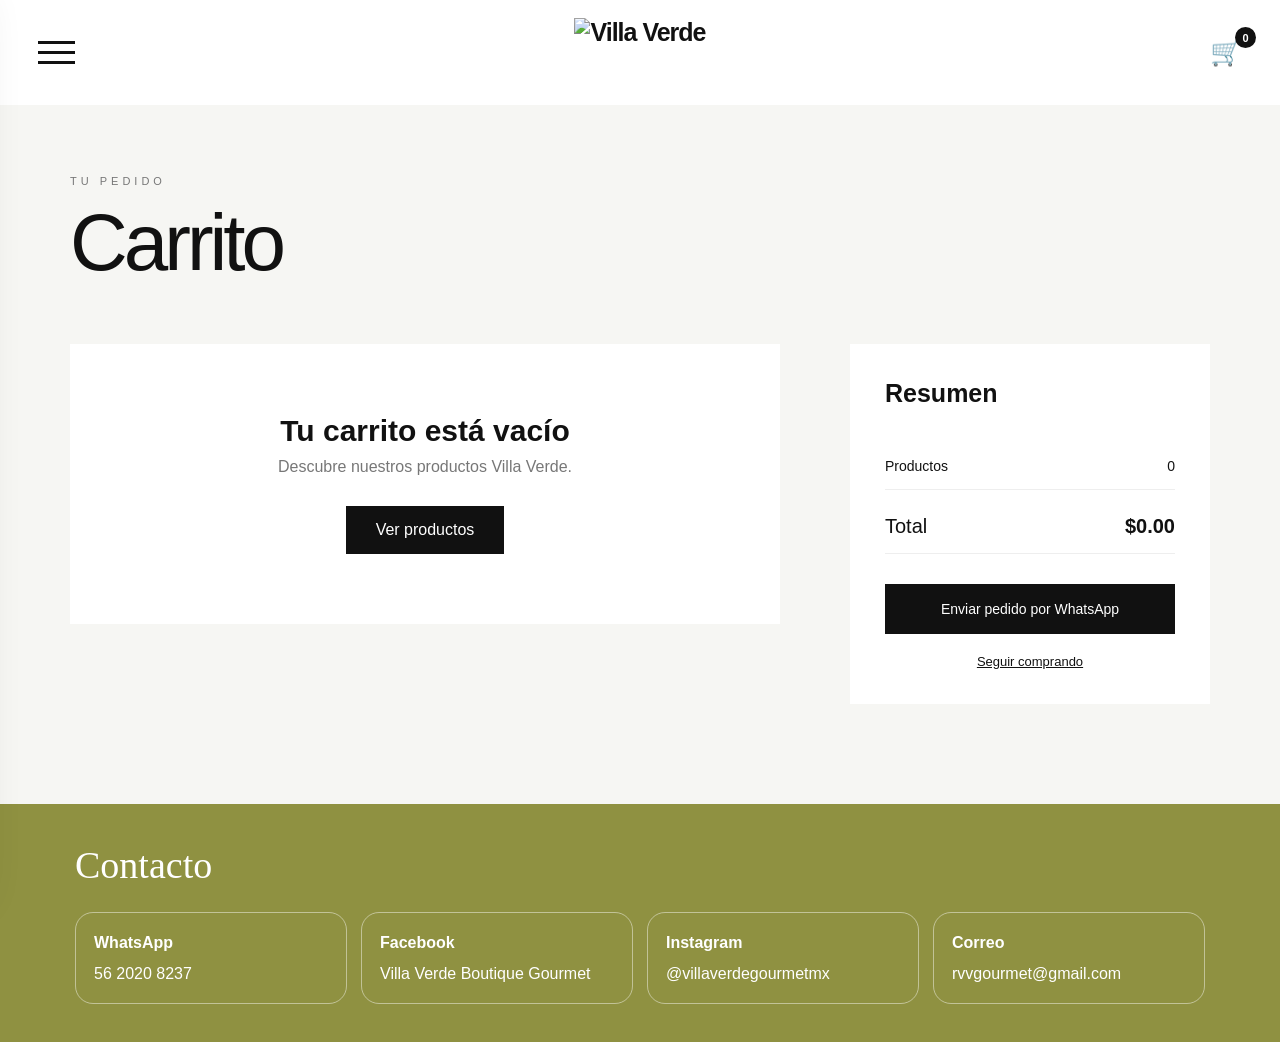
==== carrito.html @ 6c2c4b9c "Add files via upload" ====
<!DOCTYPE html>
<html lang="es">

<head>

    <meta charset="UTF-8">

    <meta
        name="viewport"
        content="width=device-width, initial-scale=1.0"
    >

    <title>Carrito | Villa Verde</title>

    <link rel="stylesheet" href="styles.css">

</head>


<body class="carrito-page">


    <!-- HEADER -->

    <header class="header">

        <button class="hamburguesa" id="btnMenu">

            <span></span>
            <span></span>
            <span></span>

        </button>


      <a href="index.html" class="logo">
    <img
        src="img/Logo-Villaverde-19.png"
        alt="Villa Verde"
        class="logo-imagen"
    >
</a>

        <a href="carrito.html" class="carrito-icono">

            🛒

            <span id="contadorCarrito">
                0
            </span>

        </a>

    </header>



    <!-- MENÚ -->

    <aside class="menu-lateral" id="menuLateral">

        <button
            class="cerrar-menu"
            id="cerrarMenu"
        >
            ×
        </button>


        <div class="menu-contenido">

            <p class="menu-subtitulo">
                EXPLORA
            </p>

  <nav>

        <a href="catalogo.html?categoria=aceites-vinagres">
            Aceites y vinagres
        </a>

        <!-- BEBIDAS -->
        <div class="menu-item-desplegable">

            <button type="button" class="submenu-boton">
                <span>Bebidas</span>
                <span class="submenu-flecha">⌄</span>
            </button>

            <div class="submenu-bebidas">

                <a href="catalogo.html?categoria=bebidas&subcategoria=healthy">
                    Healthy
                </a>

                <a href="catalogo.html?categoria=bebidas&subcategoria=refrescantes">
                    Refrescantes
                </a>

                <a href="catalogo.html?categoria=bebidas&subcategoria=cerveza">
                    Cerveza
                </a>
<a href="catalogo.html?categoria=bebidas&subcategoria=vino">
                    Vino
                </a>
            </div>

        </div>
<!-- CHARCUTERÍA -->
        <div class="menu-item-desplegable">

            <button type="button" class="submenu-boton">
                <span>Charcutería</span>
                <span class="submenu-flecha">⌄</span>
            </button>

            <div class="submenu-bebidas">

                <a href="catalogo.html?categoria=charcuteria&subcategoria=quesos">
                    Quesos
                </a>

                <a href="catalogo.html?categoria=charcuteria&subcategoria=carnes-frias">
                    Carnes frías
                </a>

            </div>

        </div>
  <a href="catalogo.html?categoria=cuidado-personal">
            Cuidado personal
        </a>

        <!-- GOURMET -->
        <div class="menu-item-desplegable">

            <button type="button" class="submenu-boton">
                <span>Gourmet</span>
                <span class="submenu-flecha">⌄</span>
            </button>

            <div class="submenu-bebidas">

                <a href="catalogo.html?categoria=gourmet&subcategoria=conservas-encurtidos">
                    Conservas y encurtidos
                </a>

                <a href="catalogo.html?categoria=gourmet&subcategoria=miel">
                    Miel
                </a>

                <a href="catalogo.html?categoria=gourmet&subcategoria=mermelada">
                    Mermelada
                </a>

                <a href="catalogo.html?categoria=gourmet&subcategoria=sazonadores">
                    Sazonadores
                </a>

                <a href="catalogo.html?categoria=gourmet&subcategoria=salsas">
                    Salsas
                </a>

                <a href="catalogo.html?categoria=gourmet&subcategoria=cacao">
                    Cacao
                </a>

                <a href="catalogo.html?categoria=gourmet&subcategoria=untables">
                    Untables
                </a>

            

                <a href="catalogo.html?categoria=gourmet&subcategoria=panaderia">
                    Panadería
                </a>

       <a href="catalogo.html?categoria=gourmet&subcategoria=te-infusiones">
    Té e infusiones
</a>

            </div>

        </div>
    <a href="catalogo.html?categoria=hogar">
            Hogar
        </a>
<a href="catalogo.html?categoria=nuevos">
            Nuevos productos
        </a>


        <!-- SNACKS -->
        <div class="menu-item-desplegable">

            <button type="button" class="submenu-boton">
                <span>Snacks</span>
                <span class="submenu-flecha">⌄</span>
            </button>

            <div class="submenu-bebidas">

                <a href="catalogo.html?categoria=snacks&subcategoria=horneados">
                    Horneados
                </a>

                <a href="catalogo.html?categoria=snacks&subcategoria=deshidratados">
                    Deshidratados
                </a>

                <a href="catalogo.html?categoria=snacks&subcategoria=salados">
                    Salados
                </a>

                <a href="catalogo.html?categoria=snacks&subcategoria=sin-azucar">
                    Sin azúcar
                </a>

                <a href="catalogo.html?categoria=snacks&subcategoria=enchilados">
                    Enchilados
                </a>

                <a href="catalogo.html?categoria=snacks&subcategoria=dulces">
                    Dulces
                </a>

            </div>

        </div>


    

        
    </nav>
        </div>

    

        
    </nav>
        </div>

    </aside>


    <div
        class="overlay-menu"
        id="overlayMenu">
    </div>



    <!-- CARRITO -->

    <main class="carrito-contenedor">


        <div class="carrito-encabezado">

            <p>
                TU PEDIDO
            </p>

            <h1>
                Carrito
            </h1>

        </div>



        <div class="carrito-layout">


            <!-- PRODUCTOS -->

            <section>

                <div
                    id="listaCarrito"
                    class="lista-carrito">
                </div>

            </section>



            <!-- RESUMEN -->

            <aside class="resumen-carrito">


                <h2>
                    Resumen
                </h2>


                <div class="resumen-linea">

                    <span>
                        Productos
                    </span>

                    <span id="cantidadProductos">
                        0
                    </span>

                </div>


                <div class="resumen-linea total-linea">

                    <span>
                        Total
                    </span>

                    <strong id="totalCarrito">
                        $0.00
                    </strong>

                </div>



                <button
                    class="btn-whatsapp"
                    onclick="enviarWhatsApp()"
                >

                    Enviar pedido por WhatsApp

                </button>



                <a
                    href="catalogo.html?categoria=bebidas"
                    class="seguir-comprando"
                >

                    Seguir comprando

                </a>


            </aside>

        </div>

    </main>

<!-- =========================
     CONTACTO
========================== -->

<style>
  .banner-contacto {
    width: 100%;
    background: #8f9141;
    color: #fff;
    padding: 38px 24px;
    font-family: Arial, Helvetica, sans-serif;
    box-sizing: border-box;
  }

  .banner-contacto * {
    box-sizing: border-box;
  }

  .banner-contacto .contacto-interior {
    max-width: 1130px;
    margin: 0 auto;
  }

  .banner-contacto h2 {
    font-family: "Brush Script MT", "Segoe Script", cursive;
    font-size: 38px;
    font-weight: 400;
    line-height: 1.25;
    color: #fff;
    margin: 0 0 22px;
  }

  .banner-contacto .redes {
    display: grid;
    grid-template-columns: repeat(4, minmax(0, 1fr));
    gap: 14px;
    margin: 0;
    padding: 0;
  }

  .banner-contacto .redes a {
    display: flex;
    flex-direction: column;
    justify-content: center;
    gap: 8px;
    padding: 18px;
    border: 1px solid #ffffff73;
    border-radius: 18px;
    background: transparent;
    color: #fff;
    text-decoration: none;
    font-size: 16px;
    line-height: 1.45;
    overflow-wrap: anywhere;
    transition: background .2s;
  }

  .banner-contacto .redes a:hover {
    background: #ffffff1f;
  }

  .banner-contacto .redes a:focus-visible {
    outline: 3px solid #fff;
    outline-offset: 4px;
  }

  .banner-contacto .redes strong {
    font-weight: 700;
    color: #fff;
  }

  .banner-contacto .redes span {
    color: #fff;
  }

  @media (max-width: 850px) {
    .banner-contacto .redes {
      grid-template-columns: repeat(2, minmax(0, 1fr));
    }
  }

  @media (max-width: 500px) {
    .banner-contacto .redes {
      grid-template-columns: 1fr;
    }
  }

  @media (prefers-reduced-motion: reduce) {
    .banner-contacto .redes a {
      transition: none;
    }
  }
</style>

<!-- BANNER DE CONTACTO -->
<footer
  class="banner-contacto"
  id="contacto"
  aria-labelledby="titulo-contacto"
>
  <div class="contacto-interior">
    <h2 id="titulo-contacto">Contacto</h2>

    <nav class="redes" aria-label="Redes sociales y contacto">
      <a
        href="https://wa.me/525620208237"
        target="_blank"
        rel="noopener noreferrer"
      >
        <strong>WhatsApp</strong>
        <span>56 2020 8237</span>
      </a>

      <a
        href="https://www.facebook.com/VillaVerdeBoutiqueGourmet"
        target="_blank"
        rel="noopener noreferrer"
      >
        <strong>Facebook</strong>
        <span>Villa Verde Boutique Gourmet</span>
      </a>

      <a
        href="https://www.instagram.com/villaverdegourmetmx/"
        target="_blank"
        rel="noopener noreferrer"
      >
        <strong>Instagram</strong>
        <span>@villaverdegourmetmx</span>
      </a>

      <a href="mailto:rvvgourmet@gmail.com">
        <strong>Correo</strong>
        <span>rvvgourmet@gmail.com</span>
      </a>
    </nav>
  </div>
</footer>

    <script src="app.js"></script>


    <script>

    /* =====================================
       OBTENER CARRITO
    ===================================== */

    let carrito =
        JSON.parse(localStorage.getItem("carrito")) || [];


    /* =====================================
       MOSTRAR CARRITO
    ===================================== */

    function mostrarCarrito() {

        const lista =
            document.getElementById("listaCarrito");

        lista.innerHTML = "";

        let total = 0;
        let cantidadProductos = 0;


        /* CARRITO VACÍO */

        if (carrito.length === 0) {

            lista.innerHTML = `

                <div class="carrito-vacio">

                    <h2>
                        Tu carrito está vacío
                    </h2>

                    <p>
                        Descubre nuestros productos Villa Verde.
                    </p>

                    <a href="catalogo.html?categoria=bebidas">
                        Ver productos
                    </a>

                </div>

            `;

        }


        /* =====================================
           PRODUCTOS
        ===================================== */

        carrito.forEach((item, index) => {

            const precio =
                Number(item.precio) || 0;

            const cantidad =
                Number(item.cantidad) || 1;

            const subtotal =
                precio * cantidad;

            total += subtotal;

            cantidadProductos += cantidad;


            lista.innerHTML += `

                <div class="carrito-item">

                    <img
                        src="${item.imagen || "Villa verde.jpg"}"
                        alt="${item.nombre}"
                    >


                    <div class="carrito-item-info">

                        <h3>
                            ${item.nombre}
                        </h3>


                        ${
                            item.presentacion
                                ? `<p>Presentación: ${item.presentacion}</p>`
                                : ""
                        }


                        ${
                            item.sabor
                                ? `<p>Sabor: ${item.sabor}</p>`
                                : ""
                        }


                        <p>
                            Precio unitario: $${precio.toFixed(2)}
                        </p>


                        <p>
                            Cantidad: ${cantidad}
                        </p>


                        <strong>
                            Subtotal: $${subtotal.toFixed(2)}
                        </strong>

                    </div>


                    <button
                        class="eliminar-producto"
                        onclick="eliminarProducto(${index})"
                    >
                        Eliminar
                    </button>

                </div>

            `;

        });


        document.getElementById("cantidadProductos").innerText =
            cantidadProductos;


        document.getElementById("totalCarrito").innerText =
            "$" + total.toFixed(2);


        actualizarContadorCarrito();

    }



    /* =====================================
       ELIMINAR PRODUCTO
    ===================================== */

    function eliminarProducto(index) {

        carrito.splice(index, 1);


        localStorage.setItem(
            "carrito",
            JSON.stringify(carrito)
        );


        mostrarCarrito();

    }



    /* =====================================
       ENVIAR PEDIDO POR WHATSAPP
    ===================================== */

    function enviarWhatsApp() {

        if (carrito.length === 0) {

            alert(
                "Tu carrito está vacío."
            );

            return;

        }


        let mensaje =
            "Hola, quiero realizar el siguiente pedido:%0A%0A";


        let total = 0;
        let cantidadTotal = 0;


        carrito.forEach(item => {

            const precio =
                Number(item.precio) || 0;

            const cantidad =
                Number(item.cantidad) || 1;

            const subtotal =
                precio * cantidad;


            total += subtotal;

            cantidadTotal += cantidad;


            mensaje +=
                "• " + item.nombre;


            /* PRESENTACIÓN */

            if (item.presentacion) {

                mensaje +=
                    "%0APresentación: " +
                    item.presentacion;

            }


            /* SABOR */

            if (item.sabor) {

                mensaje +=
                    "%0ASabor: " +
                    item.sabor;

            }


            /* PRECIO UNITARIO */

            mensaje +=
                "%0APrecio unitario: $" +
                precio.toFixed(2);


            /* CANTIDAD */

            mensaje +=
                "%0ACantidad: " +
                cantidad;


            /* SUBTOTAL */

            mensaje +=
                "%0ASubtotal: $" +
                subtotal.toFixed(2);


            mensaje += "%0A%0A";

        });



        mensaje +=
            "Cantidad total de productos: " +
            cantidadTotal +
            "%0A";


        mensaje +=
            "TOTAL: $" +
            total.toFixed(2);



        /* ===================================
           NÚMERO DE WHATSAPP
        =================================== */

        const telefono =
            "525539595471";


        const url =
            "https://wa.me/" +
            telefono +
            "?text=" +
            mensaje;


        window.open(
            url,
            "_blank"
        );

    }



    /* =====================================
       MOSTRAR AL CARGAR
    ===================================== */

    mostrarCarrito();

</script>

</body>

</html>
---- styles.css ----
/* ========================================
   RESET 
======================================== */

* {
    margin: 0;
    padding: 0;
    box-sizing: border-box;
}


html {
    scroll-behavior: smooth;
}


body {
    font-family: Arial, Helvetica, sans-serif;
    color: #111;
    background: #ffffff;
}


a {
    color: inherit;
    text-decoration: none;
}


button {
    font-family: inherit;
}


/* ========================================
   HEADER
======================================== */

.header {
    height: 105px;

    width: 100%;

    display: grid;

    grid-template-columns: 1fr auto 1fr;

    align-items: center;

    padding: 0 38px;

    background: white;

    position: relative;

    z-index: 50;
}


/* LOGO */

.logo {
    grid-column: 2;

    font-size: 25px;

    font-weight: 800;

    letter-spacing: -1px;

    text-align: center;
}
/* LOGO */

.logo {
    grid-column: 2;

    display: flex;
    justify-content: center;
    align-items: center;
}


.logo-imagen {
    display: block;

    width: auto;

    height: 70px;

    object-fit: contain;
}

/* ========================================
   HAMBURGUESA
======================================== */

.hamburguesa {
    width: 42px;

    height: 35px;

    background: transparent;

    border: none;

    cursor: pointer;

    display: flex;

    flex-direction: column;

    justify-content: center;

    gap: 7px;

    justify-self: start;
}


.hamburguesa span {
    display: block;

    width: 37px;

    height: 3px;

    background: #111;

    transition: 0.3s;
}


/* ========================================
   CARRITO
======================================== */

.carrito-icono {
    justify-self: end;

    position: relative;

    font-size: 26px;
}


.carrito-icono span {
    position: absolute;

    top: -10px;

    right: -14px;

    background: #111;

    color: white;

    min-width: 21px;

    height: 21px;

    border-radius: 50%;

    display: flex;

    justify-content: center;

    align-items: center;

    font-size: 11px;

    font-weight: bold;
}


/* ========================================
   MENÚ LATERAL
======================================== */

.menu-lateral {
    position: fixed;

    top: 0;

    left: -420px;

    width: 390px;

    max-width: 88%;

    height: 100vh;

    background: #ffffff;

    z-index: 1000;

    padding: 45px;

    transition: left 0.45s ease;

    box-shadow: 10px 0 40px rgba(0,0,0,0.12);
    overflow-y: auto;
}


.menu-lateral.activo {
    left: 0;
}


.cerrar-menu {
    border: none;

    background: transparent;

    font-size: 45px;

    font-weight: 200;

    cursor: pointer;

    line-height: 1;

    margin-bottom: 70px;
}


.menu-contenido {
    margin-top: 20px;
}


.menu-subtitulo {
    color: #8c8c8c;

    letter-spacing: 3px;

    font-size: 11px;

    margin-bottom: 25px;
}


.menu-contenido nav {
    display: flex;
    flex-direction: column;
}


/* ========================================
   OPCIONES PRINCIPALES DEL MENÚ
======================================== */

.menu-contenido nav > a,
.submenu-boton {
    width: 100%;

    font-size: 31px;
    font-weight: 600;

    padding: 17px 0;

    border: none;
    border-bottom: 1px solid #ededed;

    background: transparent;

    color: #111;

    text-align: left;

    cursor: pointer;

    transition: 0.25s;
}


.menu-contenido nav > a:hover {
    padding-left: 10px;
}


/* ========================================
   BEBIDAS DESPLEGABLE
======================================== */

.menu-item-desplegable {
    width: 100%;
}


.submenu-boton {
    display: flex;

    justify-content: space-between;

    align-items: center;
}


.submenu-boton:hover {
    padding-left: 10px;
}


.submenu-flecha {
    font-size: 25px;

    font-weight: 300;

    transition: transform 0.3s ease;
}


/* SUBMENÚ CERRADO */

.submenu-bebidas {
    max-height: 0;

    overflow: hidden;

    opacity: 0;

    transition:
        max-height 0.35s ease,
        opacity 0.25s ease,
        padding 0.35s ease;

    padding-left: 18px;
}


/* SUBMENÚ ABIERTO */

.menu-item-desplegable.abierto .submenu-bebidas {
    max-height: 650px;
    opacity: 1;
    padding-top: 8px;
    padding-bottom: 12px;
}
.menu-item-desplegable.abierto .submenu-flecha {
    transform: rotate(180deg);
}


/* OPCIONES PEQUEÑAS */

.submenu-bebidas a {
    display: block;

    font-size: 17px;

    font-weight: 400;

    color: #666;

    padding: 10px 5px;

    border-bottom: none;

    transition: 0.2s;
}


.submenu-bebidas a:hover {
    color: #111;

    padding-left: 13px;
}

/* FONDO OSCURO */

.overlay-menu {
    position: fixed;

    inset: 0;

    background: rgba(0,0,0,0.48);

    z-index: 900;

    opacity: 0;

    pointer-events: none;

    transition: 0.3s;
}


.overlay-menu.activo {
    opacity: 1;

    pointer-events: auto;
}


/* ========================================
   HOME
======================================== */
.home-page {
    min-height: 100vh;

    background: #dee2ba;

    overflow-x: hidden;
}

.hero {
    height: calc(100vh - 105px);

    width: 100%;

    position: relative;

    display: flex;

    justify-content: center;

    align-items: center;

    overflow: hidden;

    background: #dee2ba;
}

.hero-imagen {
    width: 100%;

    height: 100%;

    object-fit: cover;

    object-position: center;

}

.hero-logo {
    position: absolute;

    top: 50%;

    left: 50%;

    transform: translate(-50%, -50%);

    color: #fff;

    font-size: clamp(50px, 8vw, 130px);

    white-space: nowrap;

    font-weight: 700;

    letter-spacing: -6px;

    display: flex;

    align-items: center;

    gap: 18px;
}


.hero-logo span {
    font-weight: 300;
}


.hero-logo strong {
    font-weight: 900;
}


/* ========================================
   CATÁLOGO
======================================== */

.catalogo-page {
    background: #f6f6f3;

    min-height: 100vh;
}


.catalogo-contenedor {
    max-width: 1250px;

    margin: auto;

    padding: 70px 30px 100px;
}


.catalogo-titulo {
    text-align: center;

    margin-bottom: 60px;
}


.catalogo-titulo p {
    font-size: 11px;

    letter-spacing: 4px;

    color: #777;

    margin-bottom: 13px;
}


.catalogo-titulo h1 {
    font-size: clamp(45px, 7vw, 85px);

    font-weight: 500;

    letter-spacing: -4px;
}


/* ========================================
   GRID DE PRODUCTOS
======================================== */

.productos-grid {
    display: grid;

    grid-template-columns:
        repeat(3, minmax(0, 1fr));

    gap: 35px;
}


.producto-card {
    background: white;

    display: block;

    transition: 0.3s;
}


.producto-card:hover {
    transform: translateY(-5px);

    box-shadow:
        0 20px 35px rgba(0,0,0,0.08);
}


.producto-imagen {
    width: 100%;

    aspect-ratio: 1 / 1;

    overflow: hidden;

    background: #ececec;
}


.producto-imagen img {
    width: 100%;

    height: 100%;

    object-fit: cover;

    transition: transform 0.6s ease;
}


.producto-card:hover img {
    transform: scale(1.04);
}


.producto-card-info {
    padding: 22px 22px 26px;
}


.producto-card-info h2 {
    font-size: 20px;

    margin-bottom: 8px;

    font-weight: 600;
}


.producto-card-info p {
    font-size: 13px;

    color: #7b7b7b;

    margin-bottom: 17px;
}


.producto-card-info span {
    font-size: 17px;

    font-weight: bold;
}


.sin-productos {
    grid-column: 1 / -1;

    text-align: center;

    padding: 100px 20px;

    color: #777;
}


/* ========================================
   PRODUCTO INDIVIDUAL
======================================== */

.producto-page {
    background: #f5f4ef;

    min-height: 100vh;
}


.producto-contenedor {
    display: grid;

    grid-template-columns: 1.05fr 0.95fr;

    min-height: calc(100vh - 105px);
}


.producto-foto {
    min-height: calc(100vh - 105px);

    overflow: hidden;
}


.producto-foto img {
    width: 100%;

    height: 100%;

    object-fit: cover;
}


.producto-info {
    padding: 70px clamp(35px, 6vw, 100px);

    display: flex;

    flex-direction: column;

    justify-content: center;
}


.regresar {
    display: inline-block;

    margin-bottom: 50px;

    font-size: 13px;

    color: #777;
}


.producto-marca {
    font-size: 11px;

    letter-spacing: 3px;

    text-transform: uppercase;

    color: #777;

    margin-bottom: 16px;
}


.producto-info > h1 {
    font-size: clamp(43px, 5vw, 72px);

    font-weight: 500;

    letter-spacing: -3px;

    line-height: 0.98;

    margin-bottom: 15px;
}


.producto-presentacion {
    font-size: 15px;

    color: #777;
}


.producto-separador {
    height: 1px;

    width: 100%;

    background: #d8d8d3;

    margin: 35px 0;
}


.producto-textos {
    display: grid;

    grid-template-columns: 1fr 1fr;

    gap: 30px;

    margin-bottom: 25px;
}


.producto-textos h3,
.sabores-container h3 {
    font-size: 12px;

    letter-spacing: 1px;

    text-transform: uppercase;

    margin-bottom: 10px;
}


.producto-textos p {
    font-size: 14px;

    line-height: 1.6;

    color: #555;
}


/* ========================================
   SABORES
======================================== */

.sabores-container {
    margin-top: 20px;
}


.sabor-item {
    display: flex;

    align-items: center;

    justify-content: space-between;

    padding: 12px 0;

    border-bottom: 1px solid #ddd;
}


.sabor-item > span {
    font-size: 14px;
}


/* ========================================
   CANTIDADES
======================================== */

.cantidad-general {
    margin-top: 25px;
}


.cantidad-general > label {
    display: block;

    font-size: 12px;

    text-transform: uppercase;

    margin-bottom: 10px;

    font-weight: bold;
}


.selector-cantidad {
    display: flex;

    align-items: center;

    width: max-content;

    border: 1px solid #c8c8c8;
}


.selector-cantidad button {
    width: 38px;

    height: 38px;

    border: none;

    background: white;

    cursor: pointer;

    font-size: 20px;
}


.selector-cantidad input {
    width: 45px;

    height: 38px;

    text-align: center;

    border: none;

    border-left: 1px solid #ddd;

    border-right: 1px solid #ddd;

    background: white;

    font-size: 14px;

    outline: none;

    -moz-appearance: textfield;
}


.selector-cantidad input::-webkit-inner-spin-button,
.selector-cantidad input::-webkit-outer-spin-button {
    -webkit-appearance: none;

    margin: 0;
}


/* ========================================
   COMPRA
======================================== */

.producto-compra {
    margin-top: 35px;

    display: flex;

    align-items: center;

    justify-content: space-between;

    gap: 20px;
}


.producto-precio {
    font-size: 32px;

    font-weight: 500;
}


.btn-agregar {
    border: none;

    background: #111;

    color: white;

    padding: 17px 32px;

    cursor: pointer;

    font-size: 14px;

    transition: 0.3s;
}


.btn-agregar:hover {
    background: #333;
}


.btn-agregar.agregado {
    background: #4e6c45;
}


/* ========================================
   CARRITO
======================================== */

.carrito-page {
    background: #f6f6f3;

    min-height: 100vh;
}


.carrito-contenedor {
    max-width: 1200px;

    margin: auto;

    padding: 70px 30px 100px;
}


.carrito-encabezado {
    margin-bottom: 55px;
}


.carrito-encabezado p {
    letter-spacing: 4px;

    color: #777;

    font-size: 11px;

    margin-bottom: 10px;
}


.carrito-encabezado h1 {
    font-size: clamp(48px, 7vw, 80px);

    font-weight: 500;

    letter-spacing: -4px;
}


.carrito-layout {
    display: grid;

    grid-template-columns: 1fr 360px;

    gap: 70px;

    align-items: start;
}


/* ITEM */

.carrito-item {
    display: grid;

    grid-template-columns: 140px 1fr auto;

    gap: 25px;

    padding: 25px 0;

    border-bottom: 1px solid #d8d8d8;

    align-items: center;
}


.carrito-item img {
    width: 140px;

    height: 140px;

    object-fit: cover;
}


.carrito-item-info h3 {
    margin-bottom: 10px;

    font-size: 20px;
}


.carrito-item-info p {
    color: #777;

    font-size: 13px;

    margin-bottom: 7px;
}


.carrito-item-info strong {
    display: inline-block;

    margin-top: 8px;
}


.eliminar-producto {
    border: none;

    background: transparent;

    cursor: pointer;

    text-decoration: underline;

    color: #777;
}


/* RESUMEN */

.resumen-carrito {
    background: #fff;

    padding: 35px;

    position: sticky;

    top: 30px;
}


.resumen-carrito h2 {
    font-size: 25px;

    margin-bottom: 35px;
}


.resumen-linea {
    display: flex;

    justify-content: space-between;

    border-bottom: 1px solid #eee;

    padding: 15px 0;

    font-size: 14px;
}


.total-linea {
    font-size: 20px;

    margin-top: 10px;
}


.btn-whatsapp {
    width: 100%;

    margin-top: 30px;

    padding: 17px;

    border: none;

    background: #111;

    color: white;

    cursor: pointer;

    font-size: 14px;
}


.btn-whatsapp:hover {
    background: #333;
}


.seguir-comprando {
    display: block;

    text-align: center;

    margin-top: 20px;

    font-size: 13px;

    text-decoration: underline;
}


/* CARRITO VACÍO */

.carrito-vacio {
    padding: 70px 20px;

    text-align: center;

    background: white;
}


.carrito-vacio h2 {
    font-size: 30px;

    margin-bottom: 10px;
}


.carrito-vacio p {
    color: #777;

    margin-bottom: 30px;
}


.carrito-vacio a {
    display: inline-block;

    background: #111;

    color: white;

    padding: 15px 30px;
}


/* ========================================
   PRODUCTO NO ENCONTRADO
======================================== */

.producto-no-encontrado {
    grid-column: 1 / -1;

    padding: 100px;

    text-align: center;
}


/* ========================================
   TABLET
======================================== */

@media (max-width: 900px) {

    .productos-grid {
        grid-template-columns:
            repeat(2, minmax(0, 1fr));
    }


    .producto-contenedor {
        grid-template-columns: 1fr;
    }


    .producto-foto {
        min-height: auto;

        height: 65vh;
    }


    .carrito-layout {
        grid-template-columns: 1fr;
    }


    .resumen-carrito {
        position: static;
    }

}


/* ========================================
   CELULAR
======================================== */

@media (max-width: 600px) {

    .header {
        height: 78px;

        padding: 0 20px;
    }


    .logo {
        font-size: 18px;
    }


    .hamburguesa {
        width: 30px;
    }


    .hamburguesa span {
        width: 27px;

        height: 2px;

        gap: 5px;
    }


    .carrito-icono {
        font-size: 21px;
    }


    .hero {
        height: calc(100vh - 78px);
    }


    .hero-logo {
        font-size: 13vw;

        letter-spacing: -3px;

        gap: 9px;
    }


    .menu-lateral {
        padding: 35px 28px;
    }


    .menu-contenido nav a {
        font-size: 25px;
    }


    .productos-grid {
        grid-template-columns: 1fr;

        gap: 25px;
    }


    .catalogo-contenedor {
        padding:
            50px 20px 70px;
    }


    .catalogo-titulo {
        margin-bottom: 40px;
    }


    .producto-foto {
        height: 55vh;
    }


    .producto-info {
        padding: 45px 25px 70px;
    }


    .producto-textos {
        grid-template-columns: 1fr;
    }


    .producto-compra {
        align-items: stretch;

        flex-direction: column;
    }


    .btn-agregar {
        width: 100%;
    }


    .carrito-contenedor {
        padding:
            50px 20px 70px;
    }


    .carrito-item {
        grid-template-columns:
            90px 1fr;
    }


    .carrito-item img {
        width: 90px;

        height: 90px;
    }


    .eliminar-producto {
        grid-column: 2;

        justify-self: start;
    }
    .hero-boton {
        min-width: auto;

        padding: 11px 16px;

        font-size: 12px;
    }


    .hero-boton-izquierda {
        left: 18px;
        top: 50%;
    }


    .hero-boton-derecha {
        right: 18px;
        top: 25px;
    }


    .sobre-nosotros {
        padding: 80px 25px;
    }


    .sobre-nosotros h2,
    .footer-contacto h2 {
        margin-bottom: 30px;

        font-size: 45px;
        letter-spacing: -2px;
    }


    .sobre-nosotros-texto {
        font-size: 16px;
        line-height: 1.75;
    }


    .footer-contacto {
        padding: 70px 25px 35px;
    }


    .contacto-enlaces a {
        width: 100%;

        font-size: 14px;
    }
        .enlace-header {
        font-size: 11px;

        padding-bottom: 3px;
    }


    .enlace-sobre-nosotros {
        left: 60px;
    }


    .enlace-contacto {
        right: 58px;
    }
}

/* ========================================
   ENLACES DEL HEADER
======================================== */

.enlace-header {
    position: absolute;

    top: 50%;

    color: #111;

    font-size: 15px;
    font-weight: 600;

    white-space: nowrap;

    transform: translateY(-50%);

    padding-bottom: 5px;

    z-index: 2;
}


/* LÍNEA DEBAJO DEL TEXTO */

.enlace-header::after {
    content: "";

    position: absolute;

    left: 0;
    bottom: 0;

    width: 100%;
    height: 1px;

    background: #111;

    transition: width 0.25s ease;
}


.enlace-header:hover::after {
    width: 55%;
}


/* AL LADO DERECHO DEL MENÚ HAMBURGUESA */

.enlace-sobre-nosotros {
    left: 105px;
}


/* AL LADO IZQUIERDO DEL CARRITO */

.enlace-contacto {
    right: 95px;
}
/* ========================================
   SOBRE NOSOTROS
======================================== */

.sobre-nosotros {
    background: #f6f6f3;

    padding: 120px 30px;

    scroll-margin-top: 30px;
}


.seccion-contenido {
    width: 100%;
    max-width: 950px;

    margin: 0 auto;

    text-align: center;
}


.seccion-subtitulo {
    margin-bottom: 18px;

    color: #777;

    font-size: 11px;
    letter-spacing: 4px;
}


.sobre-nosotros h2,
.footer-contacto h2 {
    margin-bottom: 40px;

    font-size: clamp(45px, 7vw, 80px);
    font-weight: 500;
    letter-spacing: -4px;
}


.sobre-nosotros-texto {
    max-width: 850px;

    margin: 0 auto 20px;

    color: #4f4f4f;

    font-size: 18px;
    line-height: 1.9;
}


/* ========================================
   PIE DE PÁGINA / CONTACTO
======================================== */

.footer-contacto {
    padding: 90px 30px 45px;

    background: #111;
    color: #fff;

    scroll-margin-top: 30px;
}


.footer-contenido {
    width: 100%;
    max-width: 1050px;

    margin: 0 auto;

    text-align: center;
}


.footer-contacto .seccion-subtitulo {
    color: #a9a9a9;
}


.contacto-enlaces {
    display: flex;

    flex-content: center;

    gap: 18px;

    margin: 0 auto 70px;
}


.contacto-enlaces a {
    display: block;

    width: max-content;
    max-width: 100%;

    margin: 0 auto;
    padding: 8px 0;

    color: #e5e5e5;

    font-size: 16px;
    line-height: 1.5;

    transition: color 0.25s ease;
}


.contacto-enlaces a:hover {
    color: #dee2ba;
}


.contacto-enlaces strong {
    color: #fff;
}


.footer-marca {
    padding-top: 30px;

    border-top: 1px solid rgba(255, 255, 255, 0.16);

    color: #888;

    font-size: 12px;
    letter-spacing: 3px;
    text-transform: uppercase;
}
/* ========================================
   POSICIÓN DE ENLACES DEL HEADER
======================================== */

/* SOBRE NOSOTROS */
.enlace-sobre-nosotros {
    left: 105px;
}

/* TIENDA - más cerca de Sobre nosotros */
.enlace-tienda {
    left: 230px;
}

/* EVENTOS - más cerca de Tienda */
.enlace-eventos {
    left: 300px;
}
/* PEDIDOS */
.enlace-pedidos {
    left: auto !important;
    right: 180px ;
}
/* CONTACTO */
.enlace-contacto {
    right: 95px;
}
/* HEADER PARA CELULARES Y TABLETS */
@media (max-width: 900px) {
  .header {
    display: grid;
    grid-template-columns: repeat(5, minmax(0, 1fr));
    grid-template-rows: auto auto;
    align-items: center;
    gap: 12px 6px;

    width: 100%;
    height: auto;
    min-height: 110px;
    padding: 12px;
    box-sizing: border-box;
  }

  /* Elimina posiciones que puedan provocar superposición */
  .header > .hamburguesa,
  .header > .logo,
  .header > .carrito-icono,
  .header > .enlace-header {
    position: static;
    inset: auto;
    transform: none;
    margin: 0;
    min-width: 0;
  }

  /* Primera fila */
  .header > .hamburguesa {
    grid-column: 1;
    grid-row: 1;
    justify-self: start;
  }

  .header > .logo {
    grid-column: 2 / 5;
    grid-row: 1;
    justify-self: center;
    display: flex;
    justify-content: center;
    width: auto;
  }

  .header .logo-imagen {
    display: block;
    width: 64px;
    height: 64px;
    max-width: 100%;
    object-fit: contain;
  }

  .header > .carrito-icono {
    grid-column: 5;
    grid-row: 1;
    justify-self: end;
    display: flex;
    align-items: center;
    gap: 4px;
  }

  .header .carrito-icono span {
    position: static;
    transform: none;
  }

  /* Segunda fila */
  .header > .enlace-header {
    grid-row: 2;
    display: block;
    width: auto;
    padding: 6px 0;
    font-size: clamp(11px, 2.8vw, 14px);
    line-height: 1.25;
    text-align: center;
    white-space: normal;
  }

  .header > .enlace-tienda {
    grid-column: 1;
  }

  .header > .enlace-sobre-nosotros {
    grid-column: 2;
  }

  .header > .enlace-eventos {
    grid-column: 3;
  }

  .header > .enlace-pedidos {
    grid-column: 4;
  }

  .header > .enlace-contacto {
    grid-column: 5;
  }
}
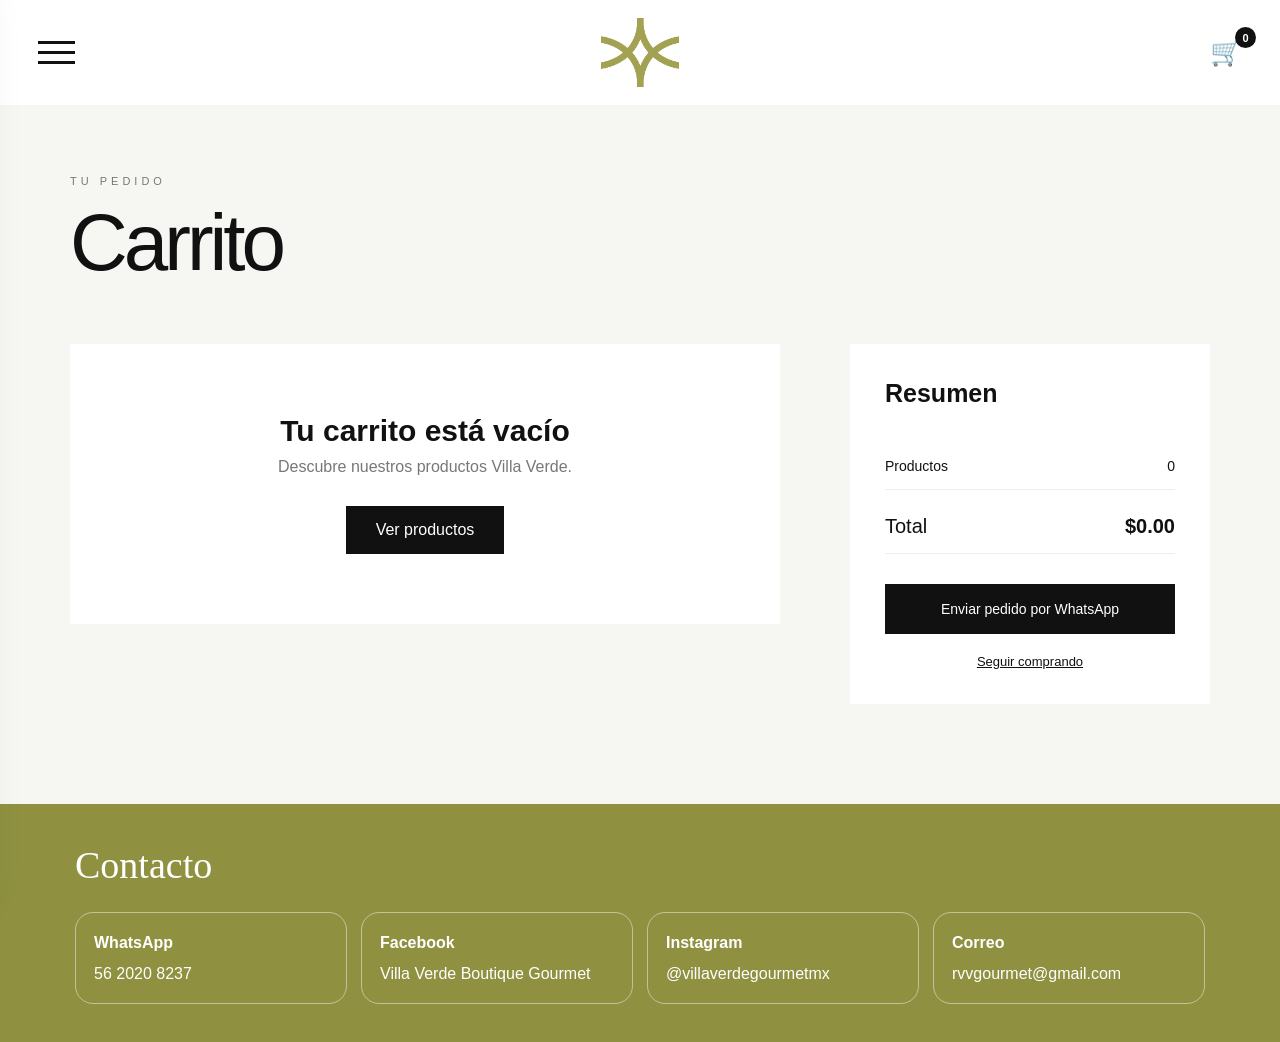
==== commit 1dd364bc: "Update carrito.html" ====
--- a/carrito.html
+++ b/carrito.html
@@ -773,7 +773,7 @@
         =================================== */
 
         const telefono =
-            "525539595471";
+            "5620208237";
 
 
         const url =
@@ -802,4 +802,4 @@
 
 </body>
 
-</html>+</html>
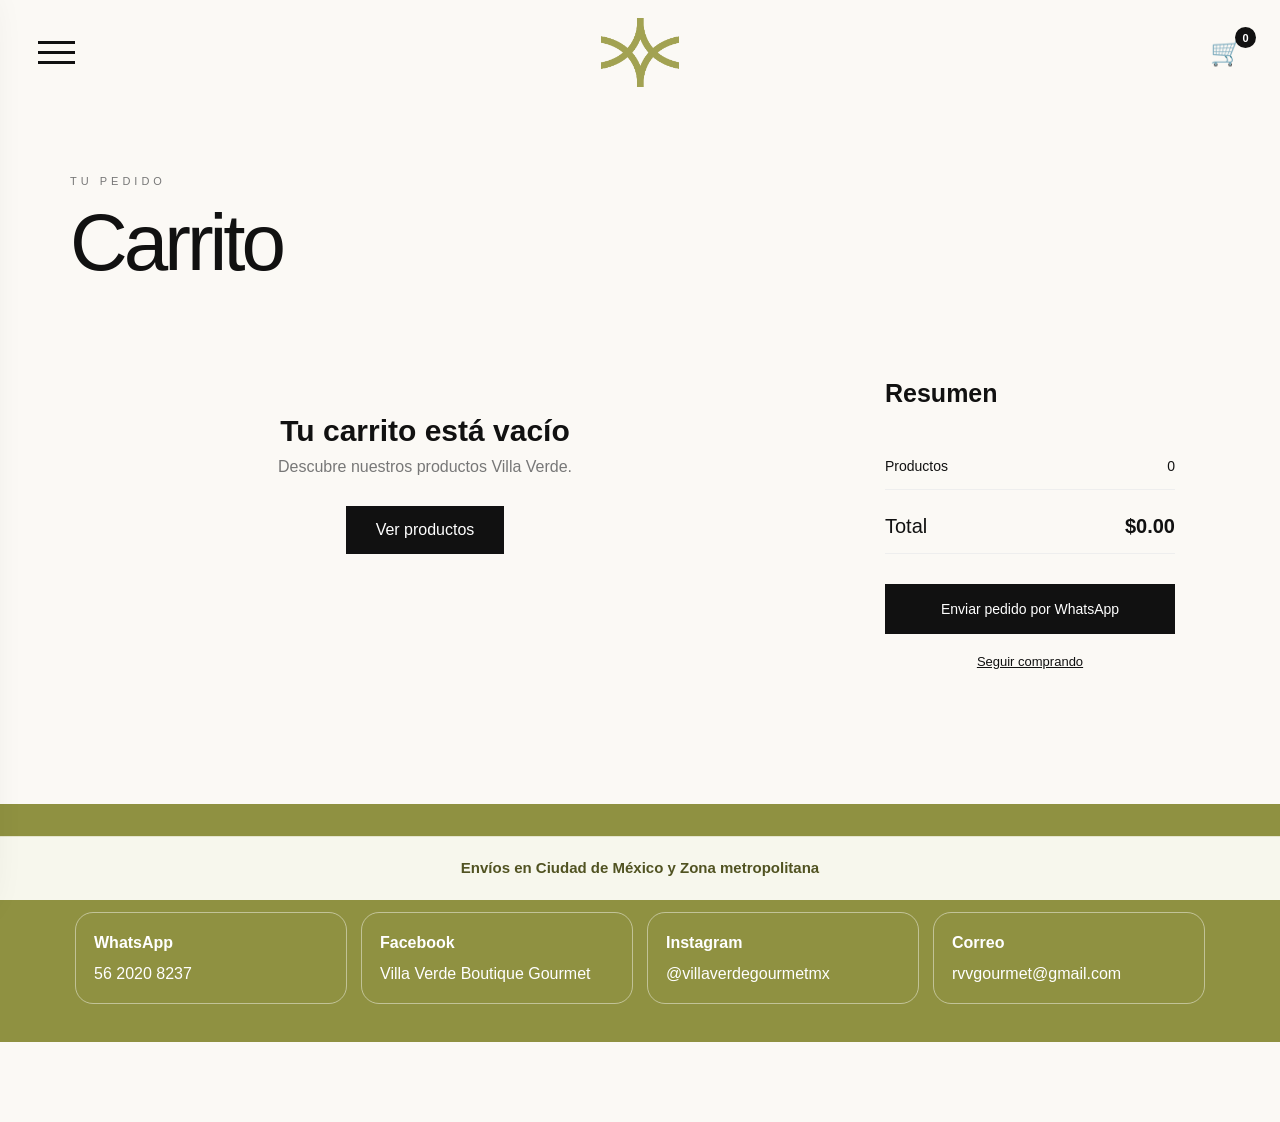
==== commit 2f6bdc7e: "Update carrito.html" ====
--- a/carrito.html
+++ b/carrito.html
@@ -14,6 +14,30 @@
 
     <link rel="stylesheet" href="styles.css">
 
+    <style>
+        body.carrito-page {
+            padding-bottom: calc(80px + env(safe-area-inset-bottom, 0px));
+        }
+        .aviso-envios-carrito {
+            position: fixed;
+            bottom: 0;
+            left: 0;
+            right: 0;
+            z-index: 1;
+            box-sizing: border-box;
+            min-height: 64px;
+            margin: 0;
+            padding: 14px 20px calc(14px + env(safe-area-inset-bottom, 0px));
+            display: flex;
+            align-items: center;
+            justify-content: center;
+            background: #f7f7ed;
+            border-top: 1px solid #e5e5cd;
+            color: #515322;
+            font: 600 15px/1.5 Arial, Helvetica, sans-serif;
+            text-align: center;
+        }
+    </style>
 </head>
 
 
@@ -489,6 +513,8 @@
   </div>
 </footer>
 
+<p class="aviso-envios-carrito">Envíos en Ciudad de México y Zona metropolitana</p>
+
     <script src="app.js"></script>
 
 
--- a/styles.css
+++ b/styles.css
@@ -17,7 +17,7 @@
 body {
     font-family: Arial, Helvetica, sans-serif;
     color: #111;
-    background: #ffffff;
+    background: #fbf9f5;
 }
 
 
@@ -49,7 +49,7 @@
 
     padding: 0 38px;
 
-    background: white;
+    background: #fbf9f5;
 
     position: relative;
 
@@ -190,7 +190,7 @@
 
     height: 100vh;
 
-    background: #ffffff;
+    background: #fbf9f5;
 
     z-index: 1000;
 
@@ -476,7 +476,7 @@
 ======================================== */
 
 .catalogo-page {
-    background: #f6f6f3;
+    background: #fbf9f5;
 
     min-height: 100vh;
 }
@@ -533,7 +533,7 @@
 
 
 .producto-card {
-    background: white;
+    background: #fbf9f5;
 
     display: block;
 
@@ -622,7 +622,7 @@
 ======================================== */
 
 .producto-page {
-    background: #f5f4ef;
+    background: #fbf9f5;
 
     min-height: 100vh;
 }
@@ -818,7 +818,7 @@
 
     border: none;
 
-    background: white;
+    background: #fbf9f5;
 
     cursor: pointer;
 
@@ -839,7 +839,7 @@
 
     border-right: 1px solid #ddd;
 
-    background: white;
+    background: #fbf9f5;
 
     font-size: 14px;
 
@@ -913,7 +913,7 @@
 ======================================== */
 
 .carrito-page {
-    background: #f6f6f3;
+    background: #fbf9f5;
 
     min-height: 100vh;
 }
@@ -1029,7 +1029,7 @@
 /* RESUMEN */
 
 .resumen-carrito {
-    background: #fff;
+    background: #fbf9f5;
 
     padding: 35px;
 
@@ -1110,7 +1110,7 @@
 
     text-align: center;
 
-    background: white;
+    background: #fbf9f5;
 }
 
 
@@ -1244,7 +1244,8 @@
     }
 
 
-    .menu-contenido nav a {
+    .menu-contenido nav > a,
+    .menu-contenido nav .submenu-boton {
         font-size: 25px;
     }
 
@@ -1451,7 +1452,7 @@
 ======================================== */
 
 .sobre-nosotros {
-    background: #f6f6f3;
+    background: #fbf9f5;
 
     padding: 120px 30px;
 
@@ -1705,3 +1706,65 @@
     grid-column: 5;
   }
 }
+
+/* Selector de presentación: Villa Verde */
+.producto-page .presentaciones-selector {
+    width: 100%;
+    max-width: 320px;
+    margin: 22px 0 24px;
+}
+
+.producto-page .presentaciones-selector label {
+    display: block;
+    margin-bottom: 10px;
+    color: #55563a;
+    font-size: 12px;
+    font-weight: 600;
+    letter-spacing: 1.8px;
+    text-transform: uppercase;
+}
+
+.producto-page #selectorPresentacion {
+    -webkit-appearance: none;
+    appearance: none;
+    box-sizing: border-box;
+    display: block;
+    width: 100%;
+    min-height: 52px;
+    padding: 14px 48px 14px 18px;
+    border: 1px solid #b8b99a;
+    border-radius: 4px;
+    background-color: #fbf9f5;
+    background-image: url("data:image/svg+xml,%3Csvg xmlns='http://www.w3.org/2000/svg' width='16' height='16' viewBox='0 0 24 24' fill='none' stroke='%23656935' stroke-width='1.7' stroke-linecap='round' stroke-linejoin='round'%3E%3Cpath d='m6 9 6 6 6-6'/%3E%3C/svg%3E");
+    background-repeat: no-repeat;
+    background-position: right 18px center;
+    color: #111;
+    font: inherit;
+    font-size: 16px;
+    line-height: 1.4;
+    cursor: pointer;
+}
+
+.producto-page #selectorPresentacion:hover {
+    border-color: #8f9141;
+    background-color: #eeeee3;
+}
+
+.producto-page #selectorPresentacion:focus-visible {
+    border-color: #656935;
+    outline: 2px solid #656935;
+    outline-offset: 3px;
+}
+
+.producto-page #selectorPresentacion option {
+    background-color: #fbf9f5;
+    color: #111;
+}
+
+@media (forced-colors: active) {
+    .producto-page #selectorPresentacion {
+        -webkit-appearance: auto;
+        appearance: auto;
+        background-image: none;
+    }
+}
